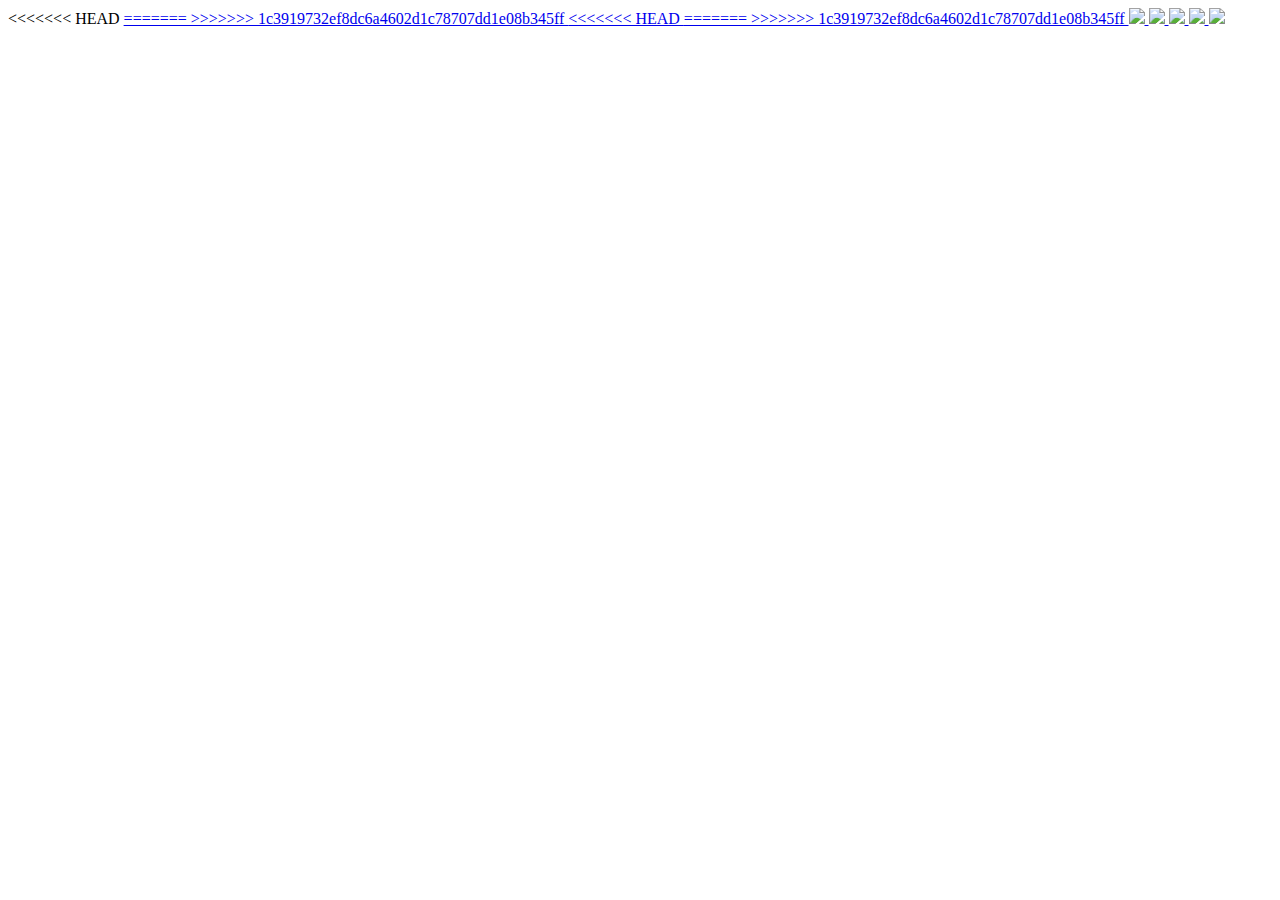
==== index.html @ 24df25d7 "Merge branch 'main' of https://github.com/darquesseval/IDA_God" ====
<!doctype html>
<html>
  <head>
    <link rel="stylesheet" type="text/css" href="https://beamish-scone-b8a64e.netlify.app/style.css">
    <link rel="shortcut icon" href="#">
<<<<<<< HEAD
    <a href="https://beamish-scone-b8a64e.netlify.app">
=======
>>>>>>> 1c3919732ef8dc6a4602d1c78707dd1e08b345ff
    <script src="Libraries/p5/p5.js"></script>
    <script src="sketch.js"></script>
    <title>Polypolis</title>
  </head>
  <body>
<<<<<<< HEAD
    <a href="https://beamish-scone-b8a64e.netlify.app/Images">
=======
>>>>>>> 1c3919732ef8dc6a4602d1c78707dd1e08b345ff
      <img src="Intro1.png" id="intro1" class="hidden">
    <img src="Intro2.png" id="intro2" class="hidden">
    <img src="Intro3.png" id="intro3" class="hidden">
    <img src="Intro4.png" id="intro4" class="hidden">
    <img src="Intro5.png" id="intro5" class="hidden">
    
    
    <link rel="preconnect" href="https://fonts.googleapis.com">
    <link rel="preconnect" href="https://fonts.gstatic.com" crossorigin>
    <link href="https://fonts.googleapis.com/css2?family=Lexend+Zetta:wght@400;700&display=swap" rel="stylesheet"> 
  </body>
</html>
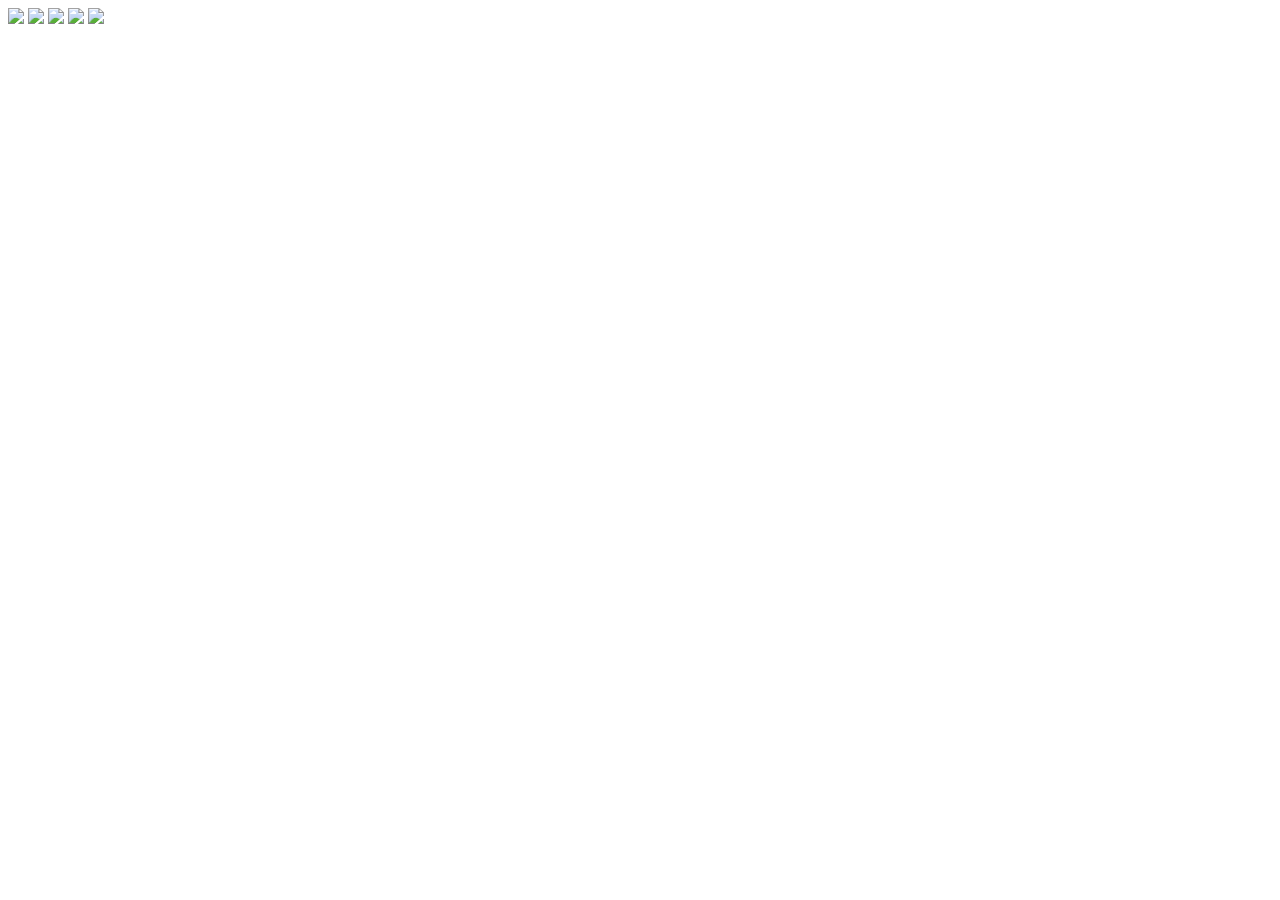
==== commit f502eafb: "merge" ====
--- a/index.html
+++ b/index.html
@@ -3,19 +3,11 @@
   <head>
     <link rel="stylesheet" type="text/css" href="https://beamish-scone-b8a64e.netlify.app/style.css">
     <link rel="shortcut icon" href="#">
-<<<<<<< HEAD
-    <a href="https://beamish-scone-b8a64e.netlify.app">
-=======
->>>>>>> 1c3919732ef8dc6a4602d1c78707dd1e08b345ff
     <script src="Libraries/p5/p5.js"></script>
     <script src="sketch.js"></script>
     <title>Polypolis</title>
   </head>
   <body>
-<<<<<<< HEAD
-    <a href="https://beamish-scone-b8a64e.netlify.app/Images">
-=======
->>>>>>> 1c3919732ef8dc6a4602d1c78707dd1e08b345ff
       <img src="Intro1.png" id="intro1" class="hidden">
     <img src="Intro2.png" id="intro2" class="hidden">
     <img src="Intro3.png" id="intro3" class="hidden">
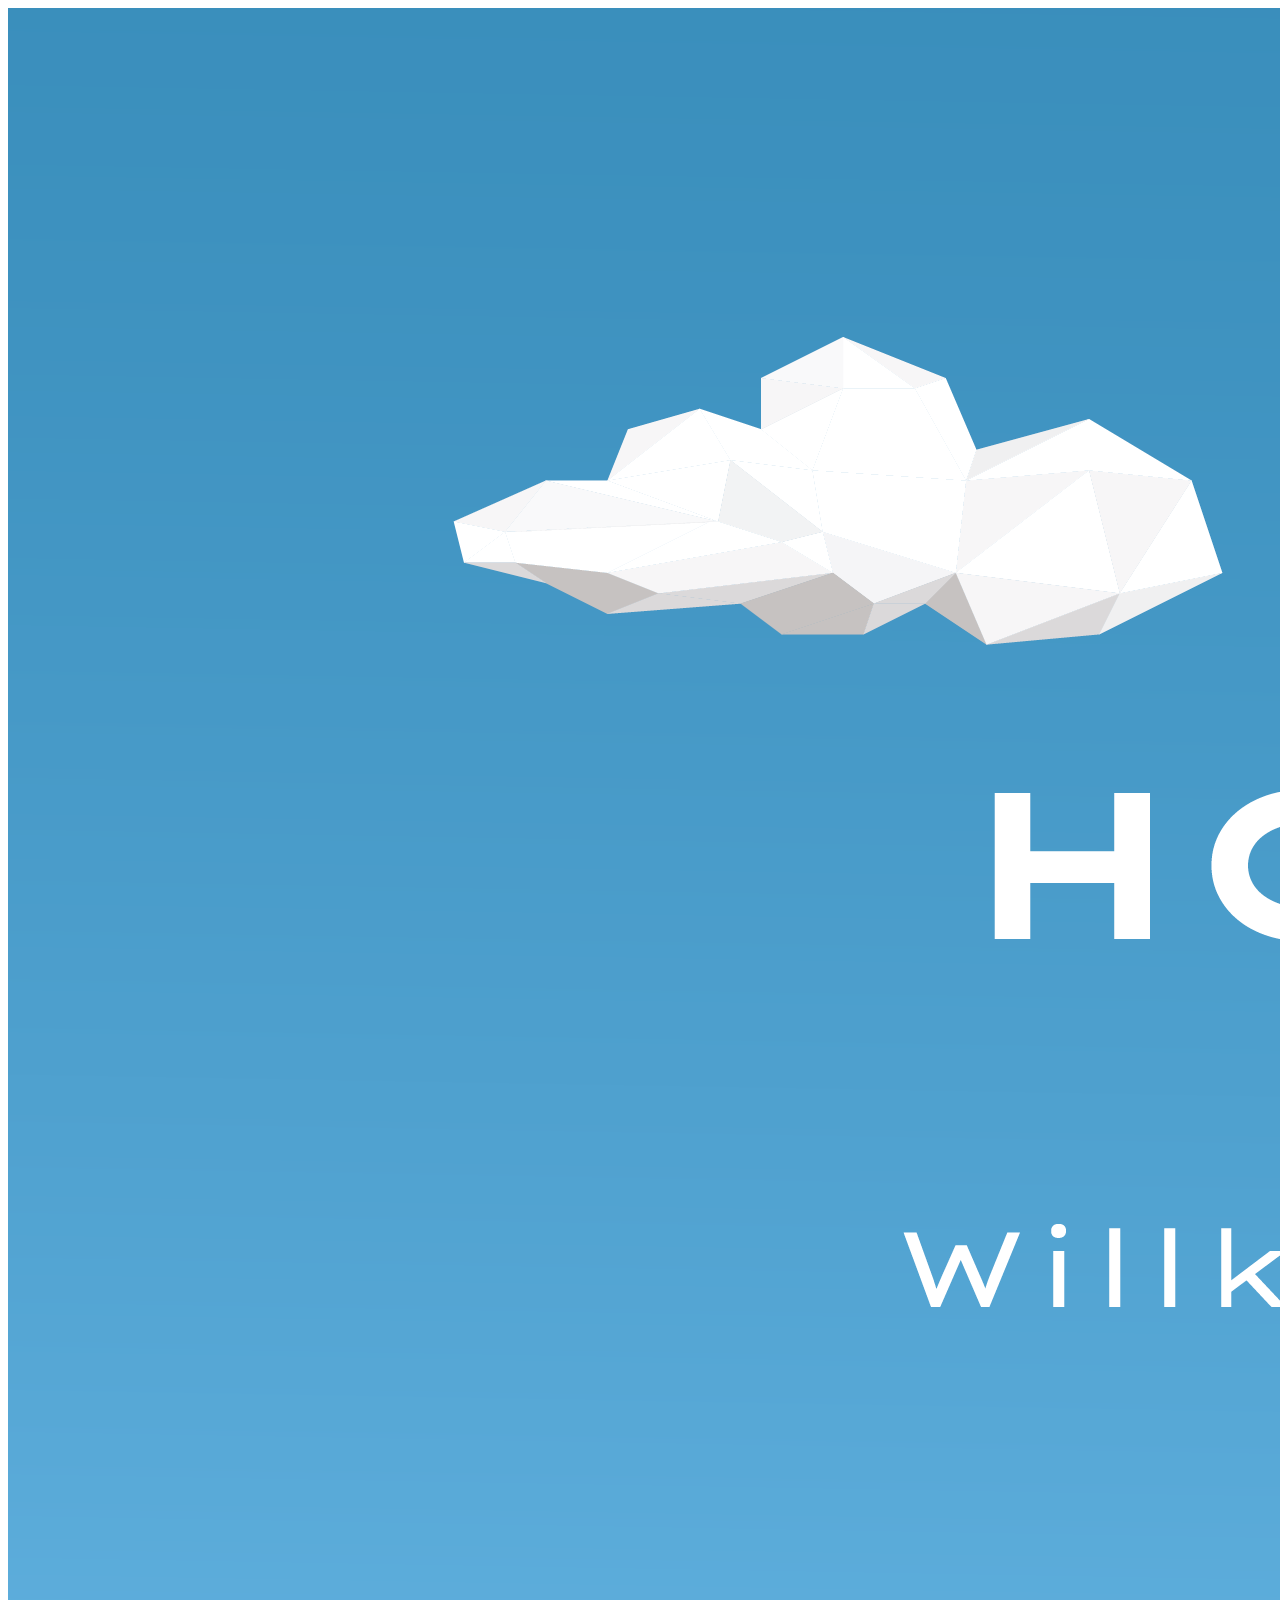
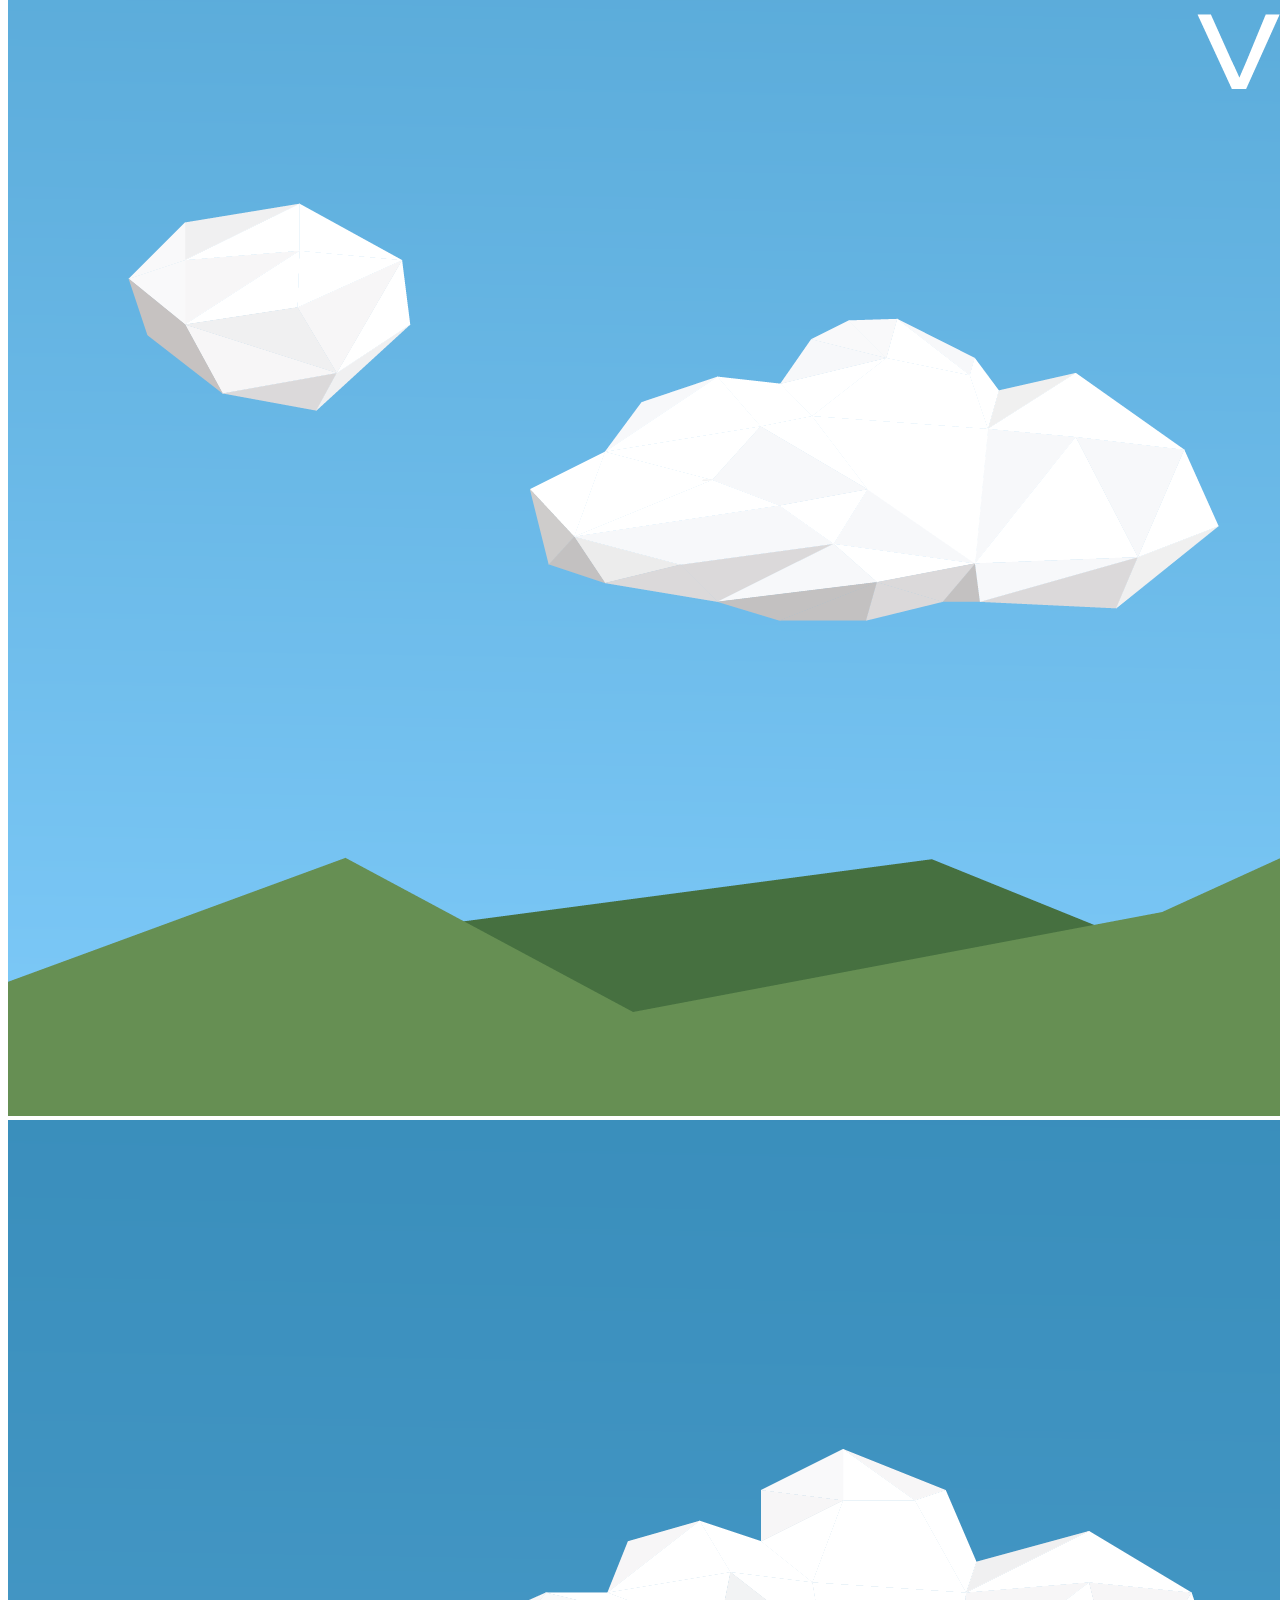
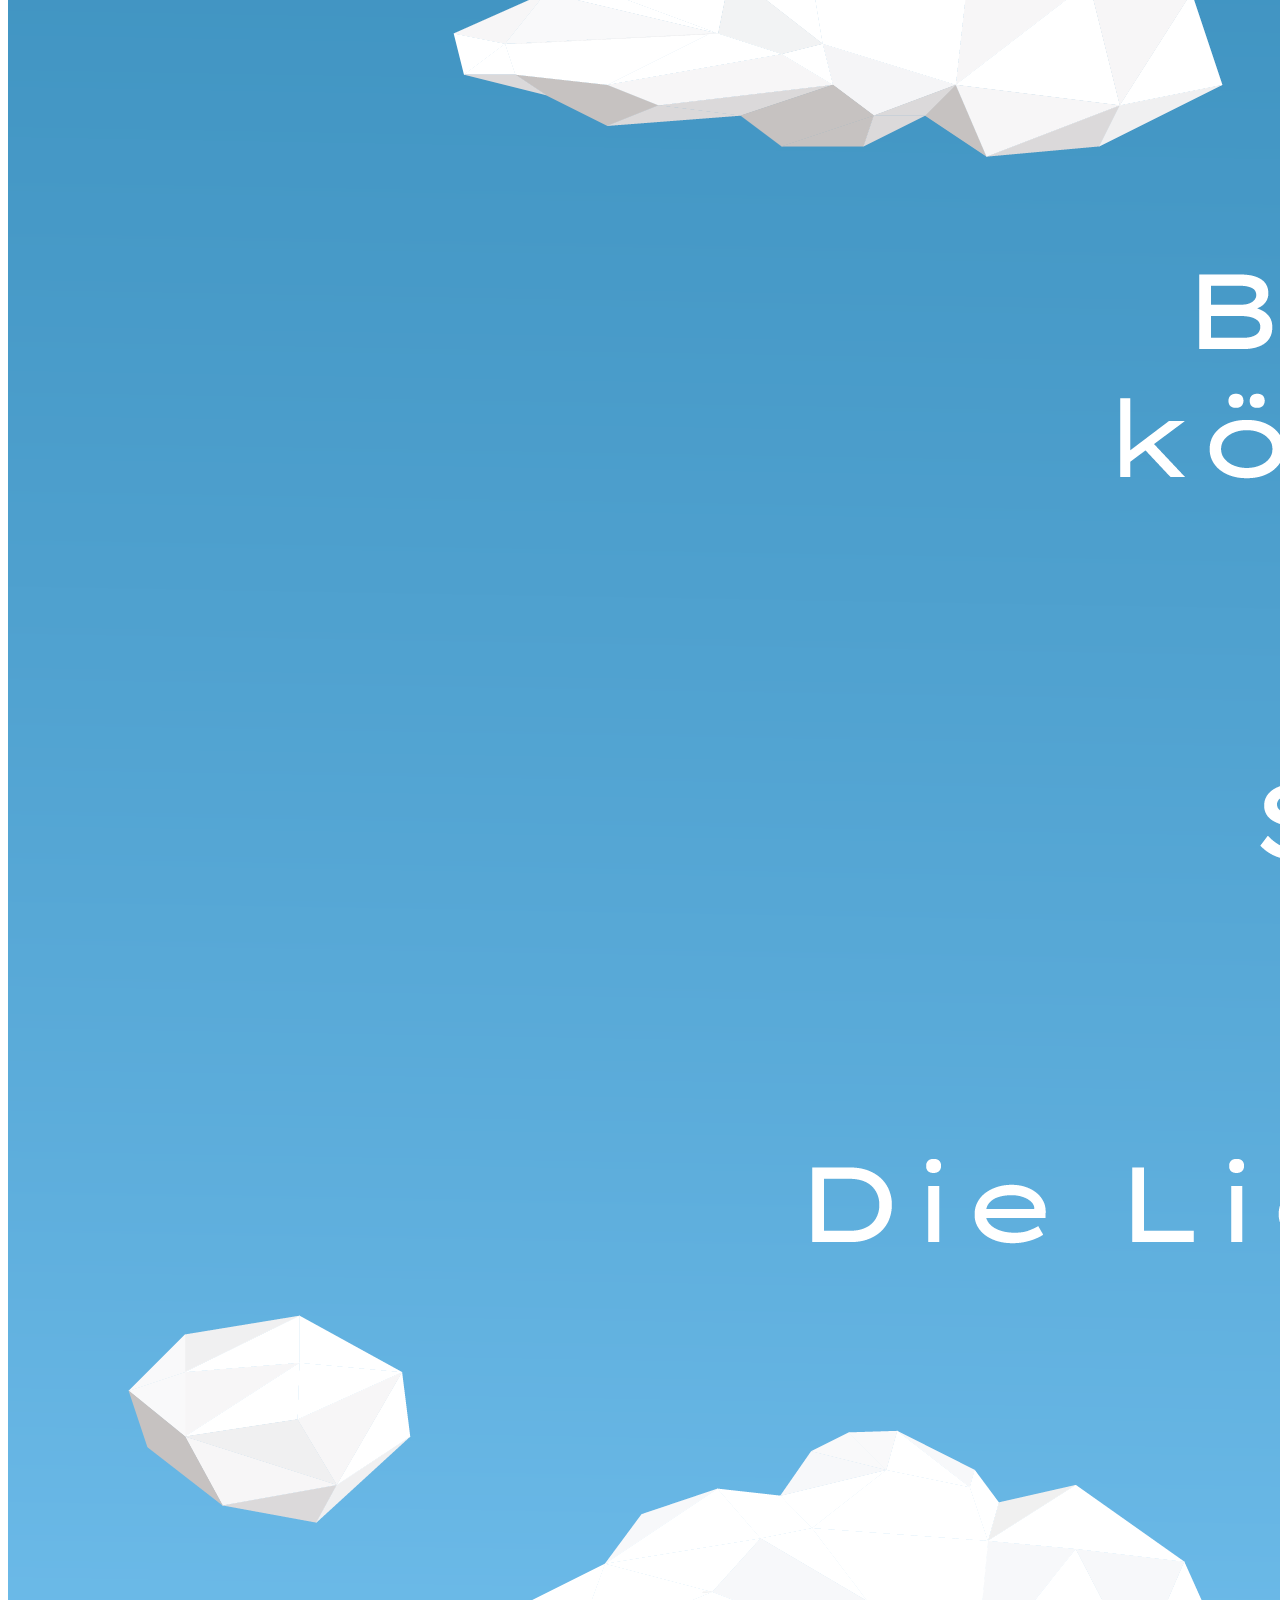
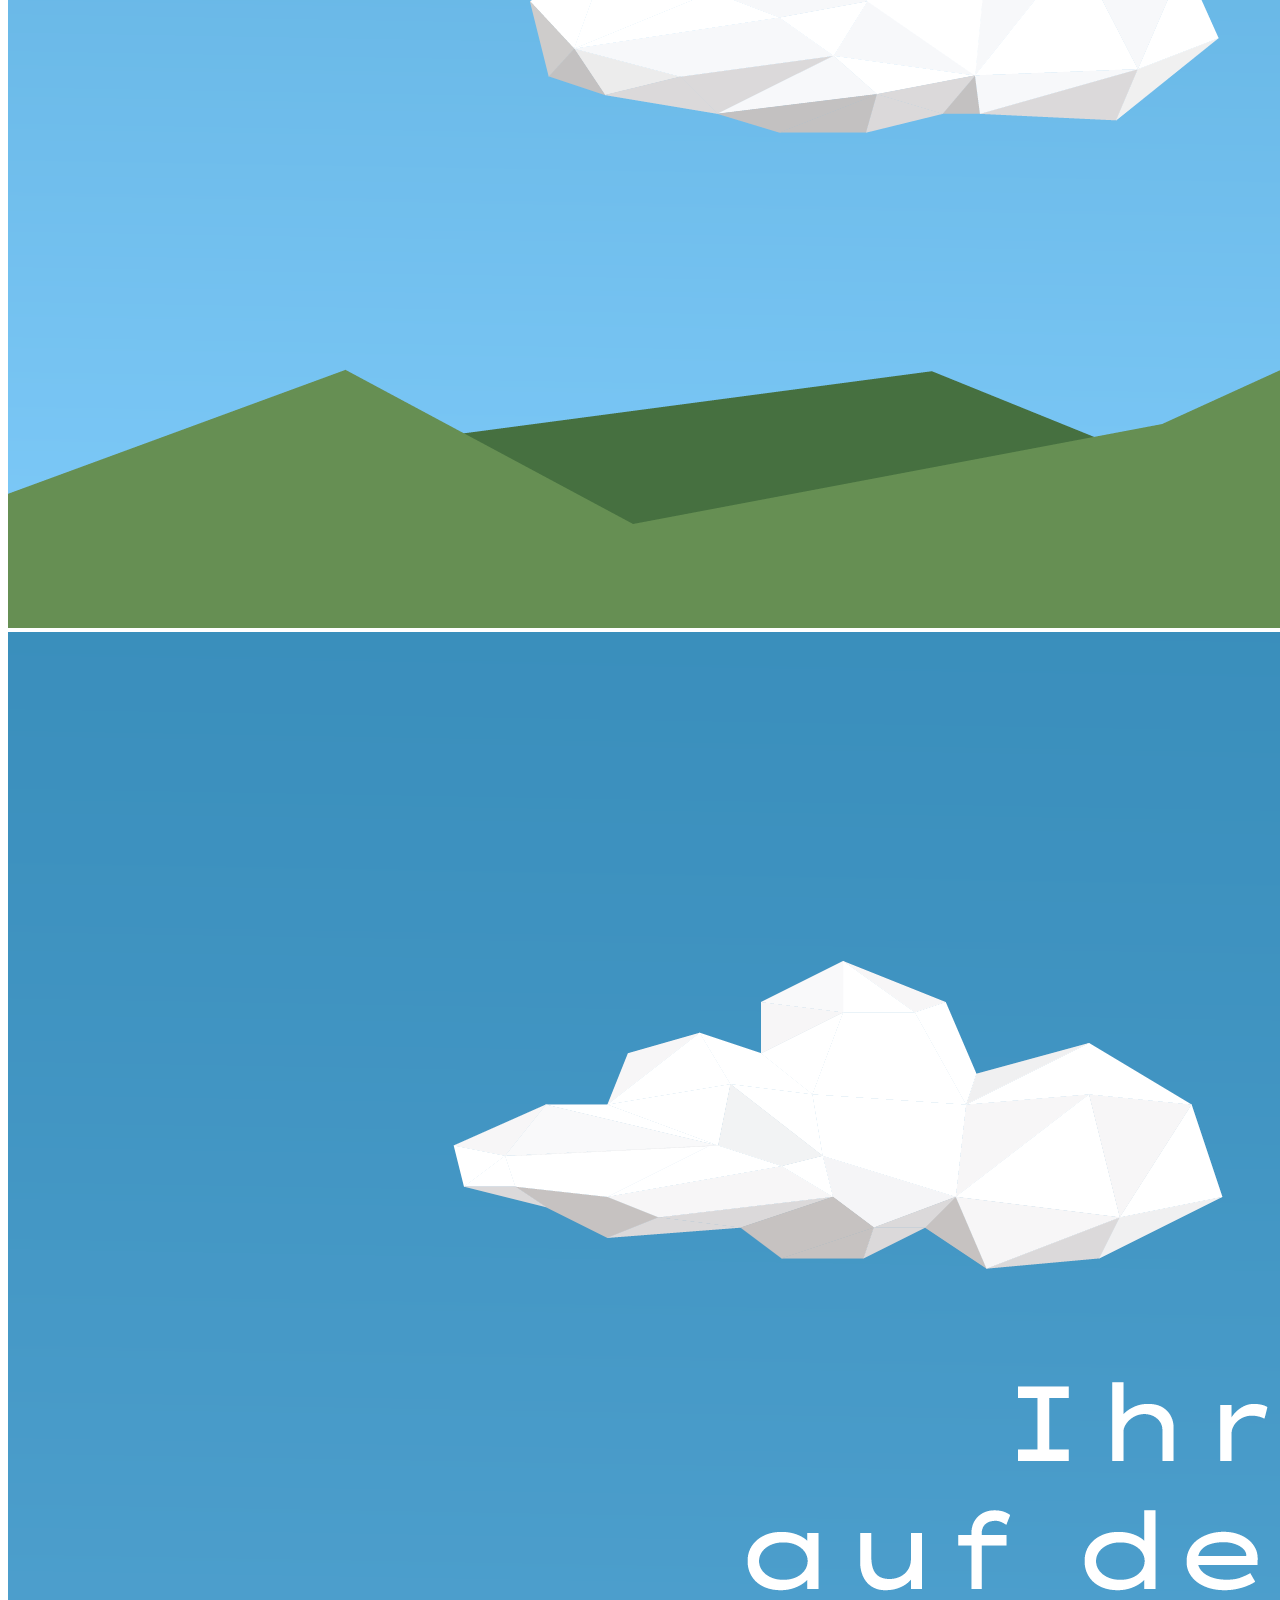
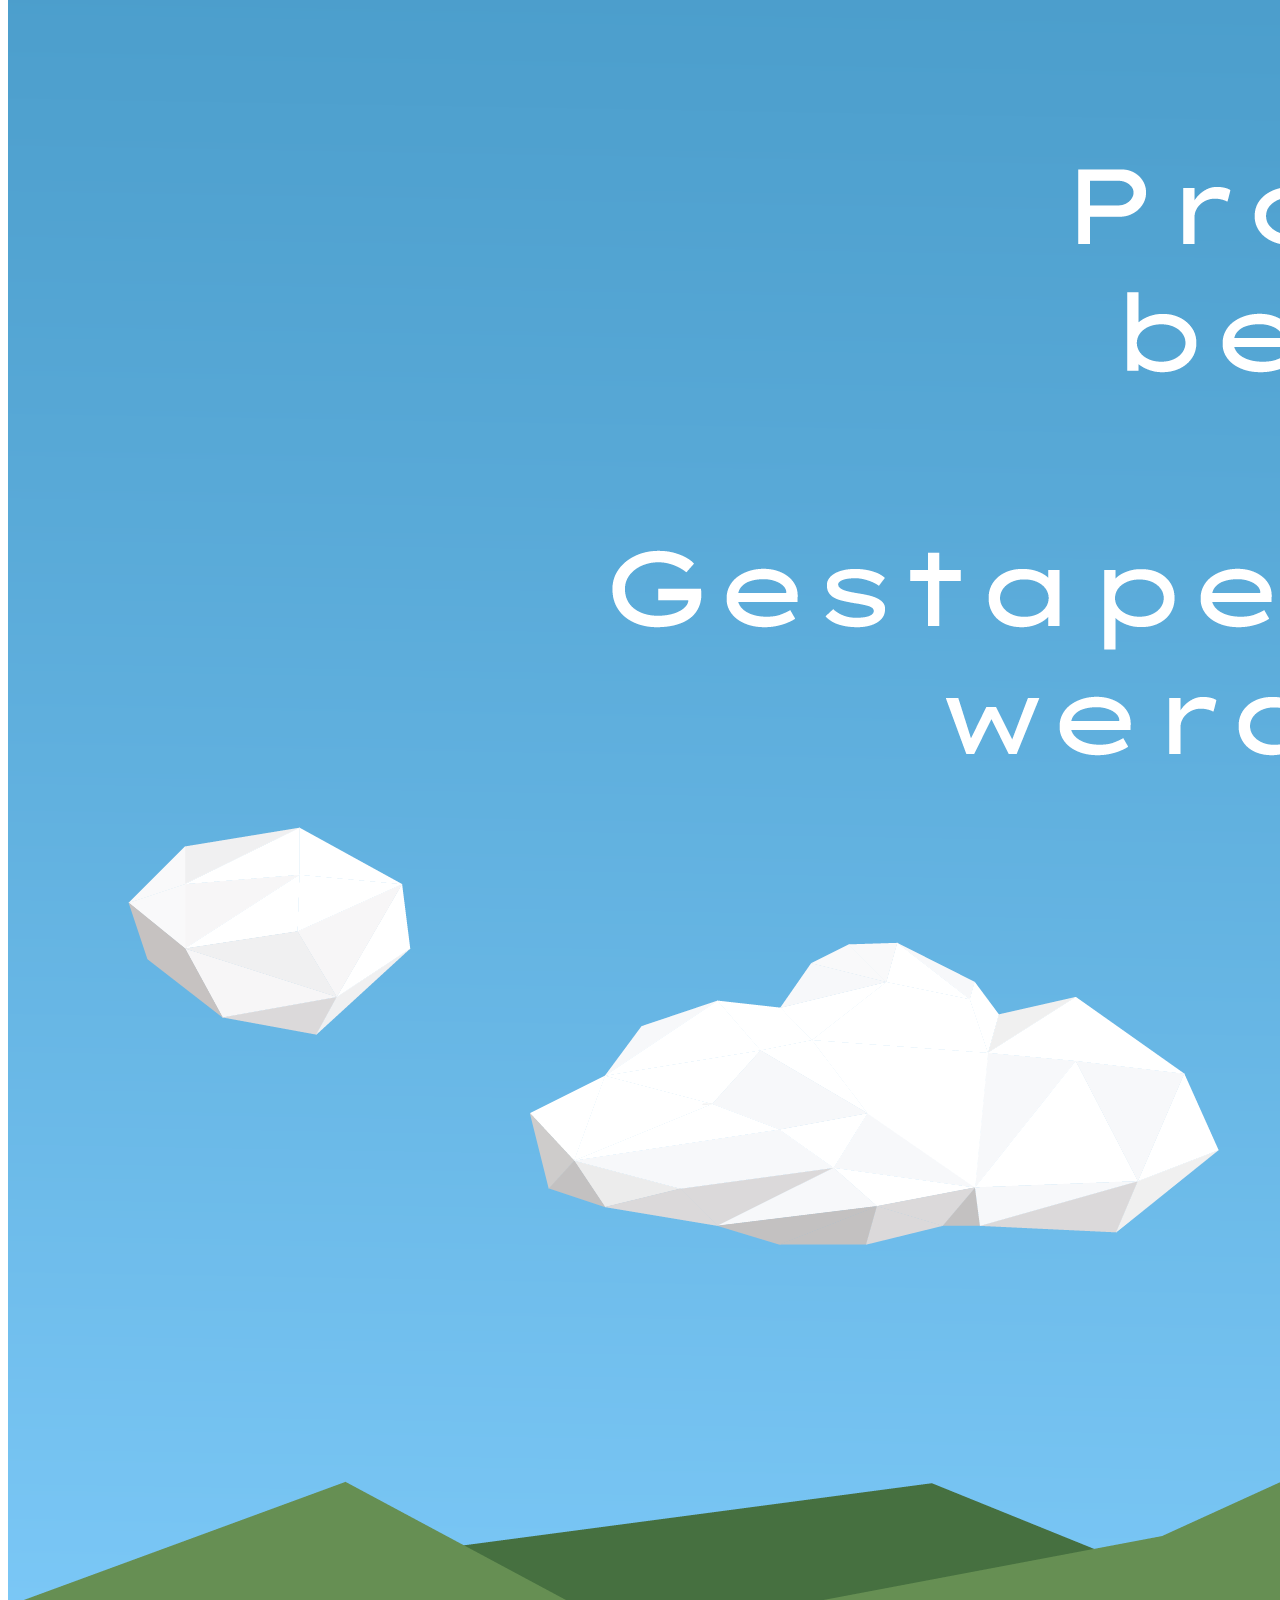
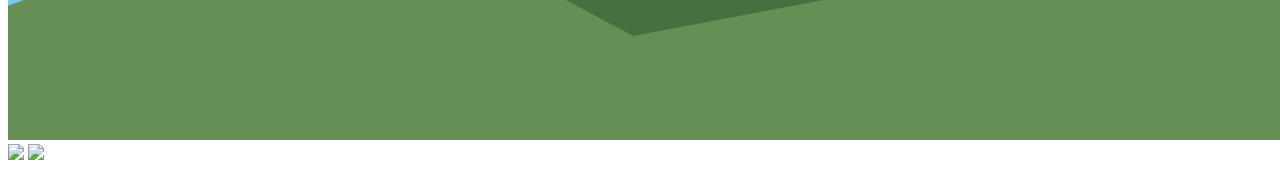
==== commit db537aa7: "images path update" ====
--- a/index.html
+++ b/index.html
@@ -8,11 +8,11 @@
     <title>Polypolis</title>
   </head>
   <body>
-      <img src="Intro1.png" id="intro1" class="hidden">
-    <img src="Intro2.png" id="intro2" class="hidden">
-    <img src="Intro3.png" id="intro3" class="hidden">
-    <img src="Intro4.png" id="intro4" class="hidden">
-    <img src="Intro5.png" id="intro5" class="hidden">
+      <img src="Images/Intro1.png" id="intro1" class="hidden">
+    <img src="Images/Intro2.png" id="intro2" class="hidden">
+    <img src="Images/Intro3.png" id="intro3" class="hidden">
+    <img src="Images/Intro4.png" id="intro4" class="hidden">
+    <img src="Images/Intro5.png" id="intro5" class="hidden">
     
     
     <link rel="preconnect" href="https://fonts.googleapis.com">
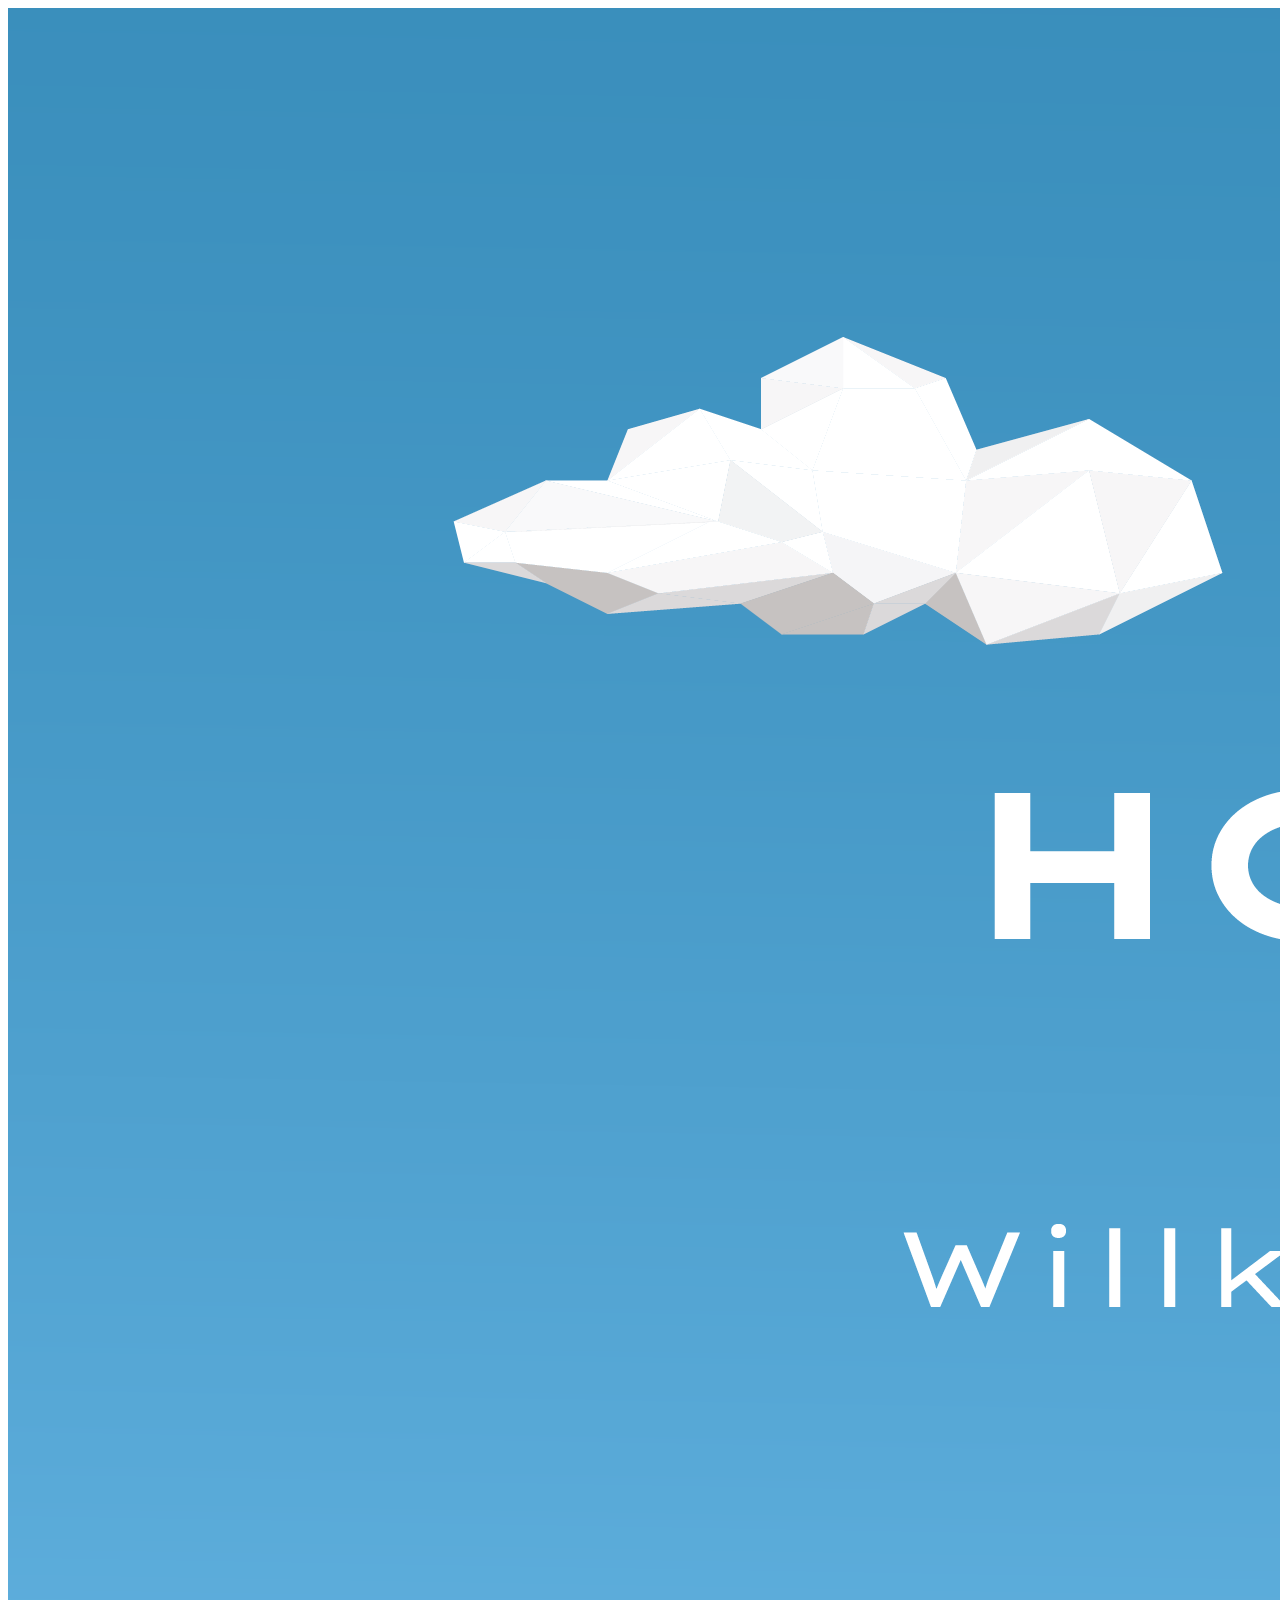
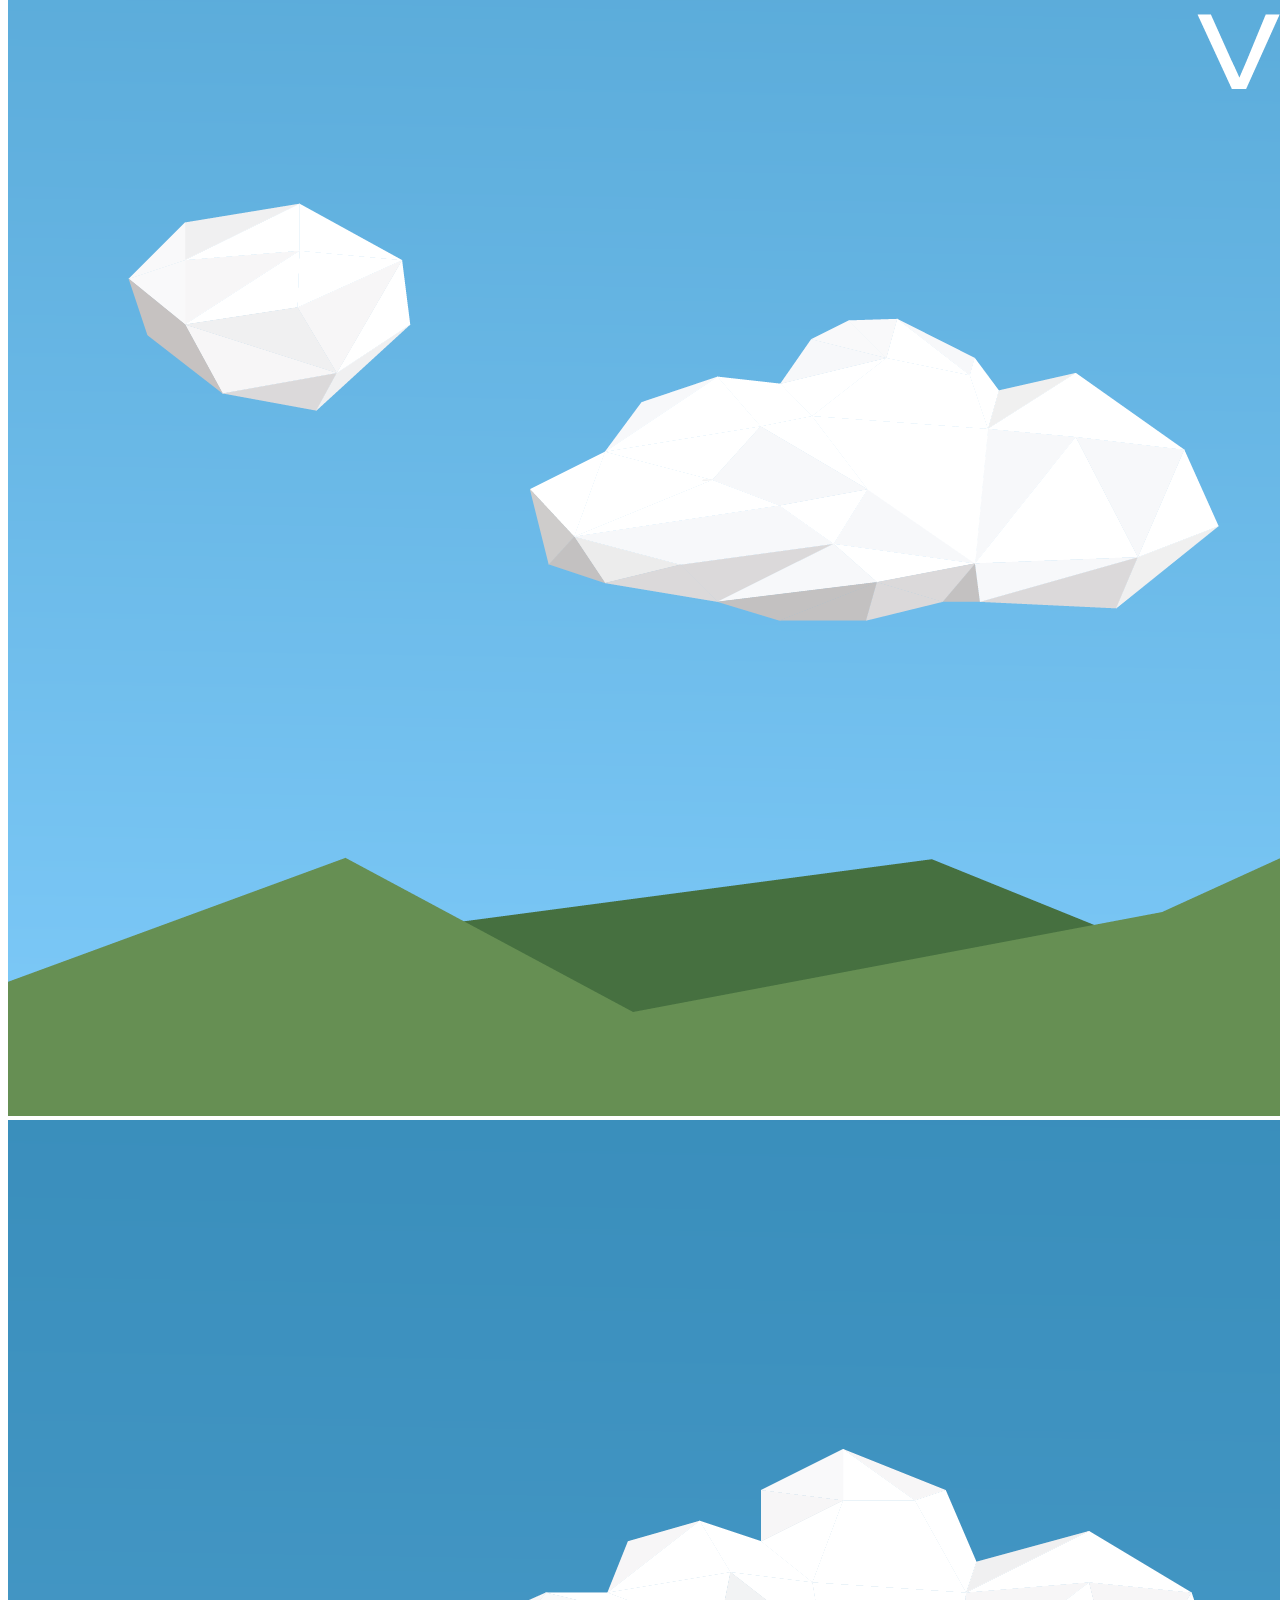
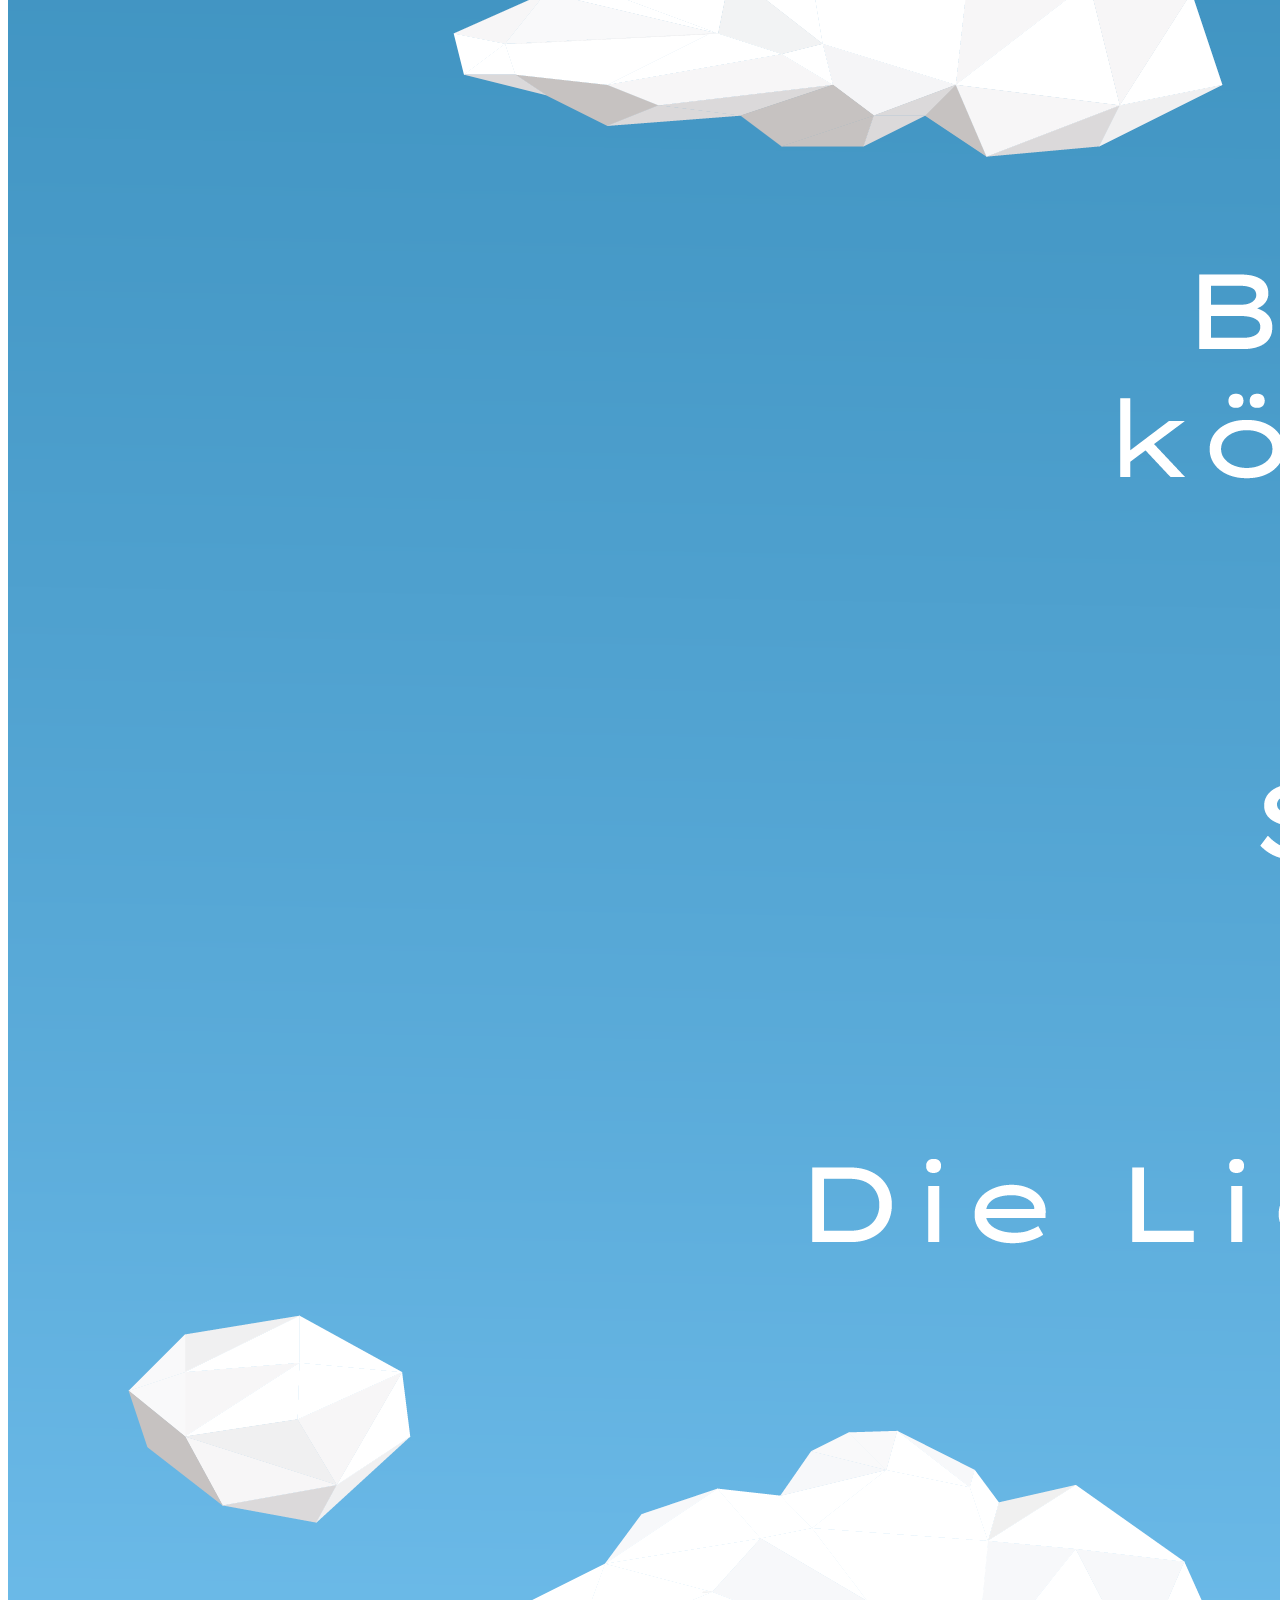
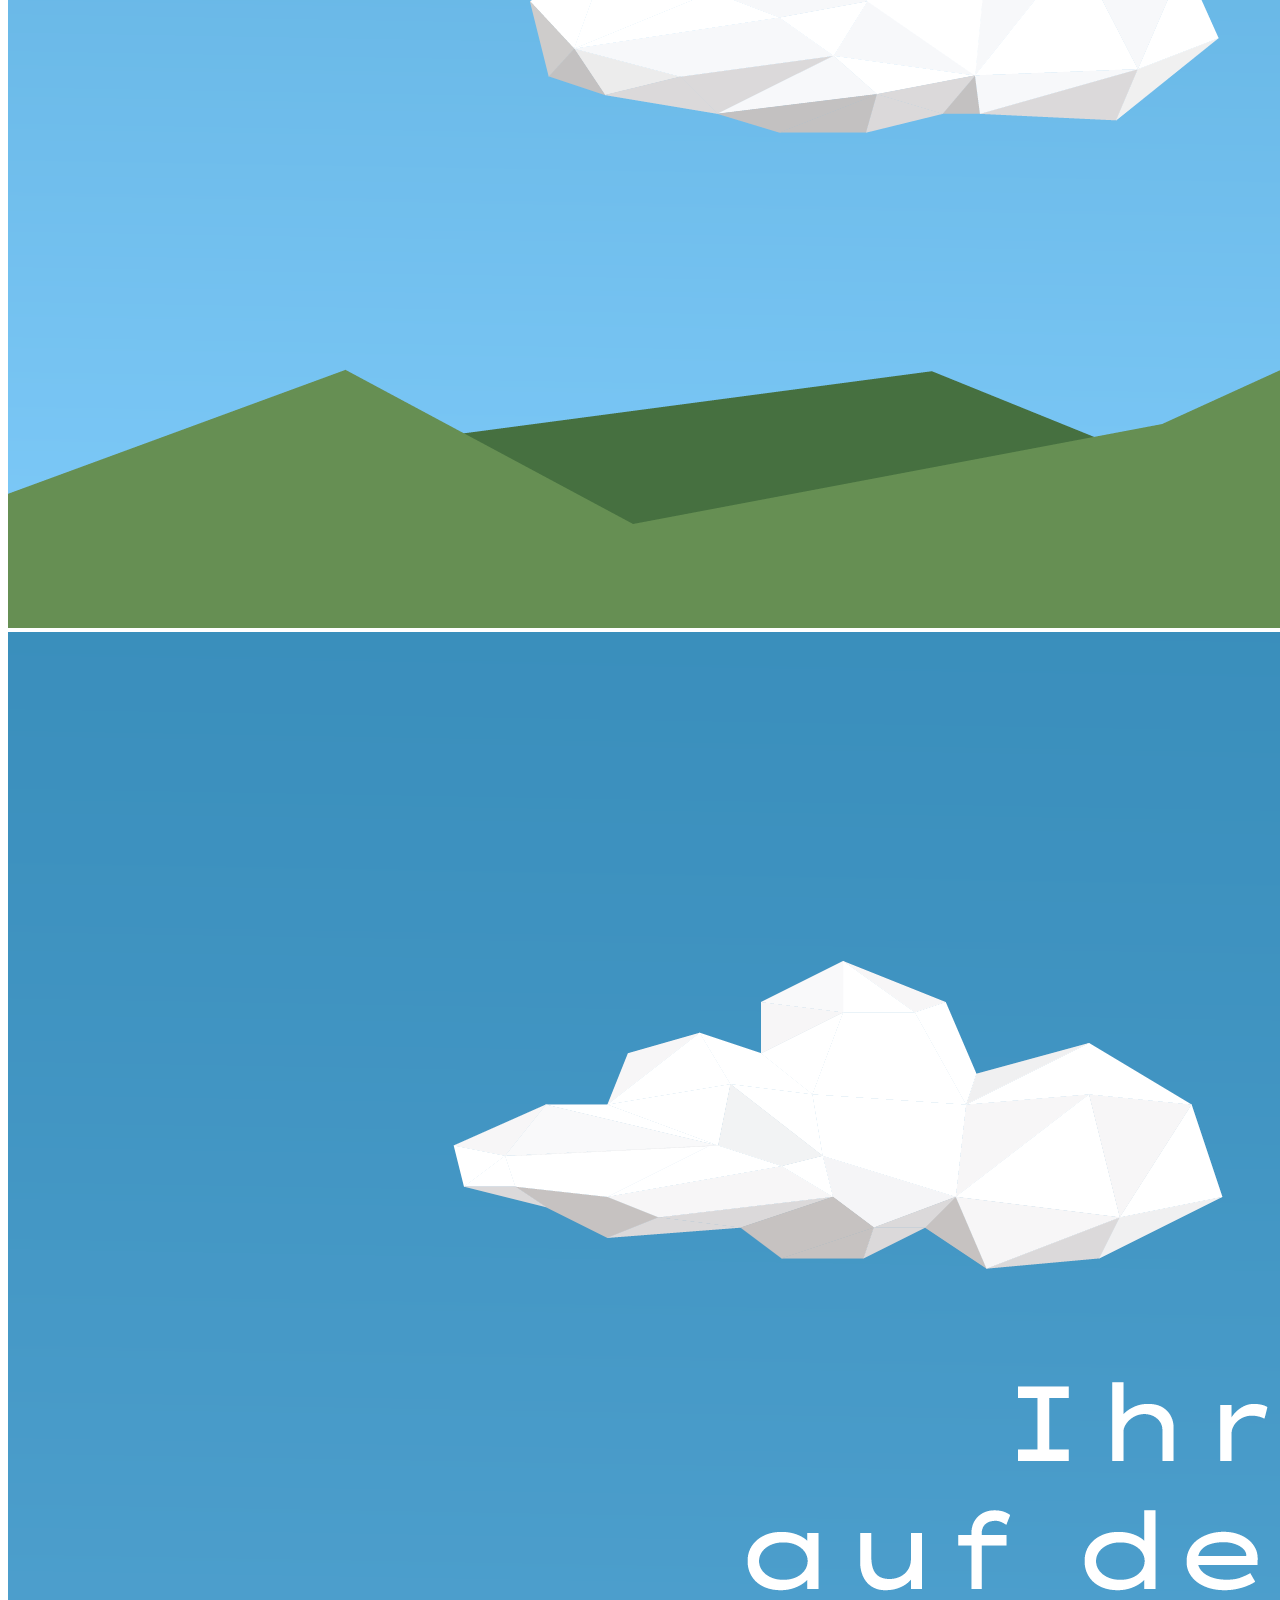
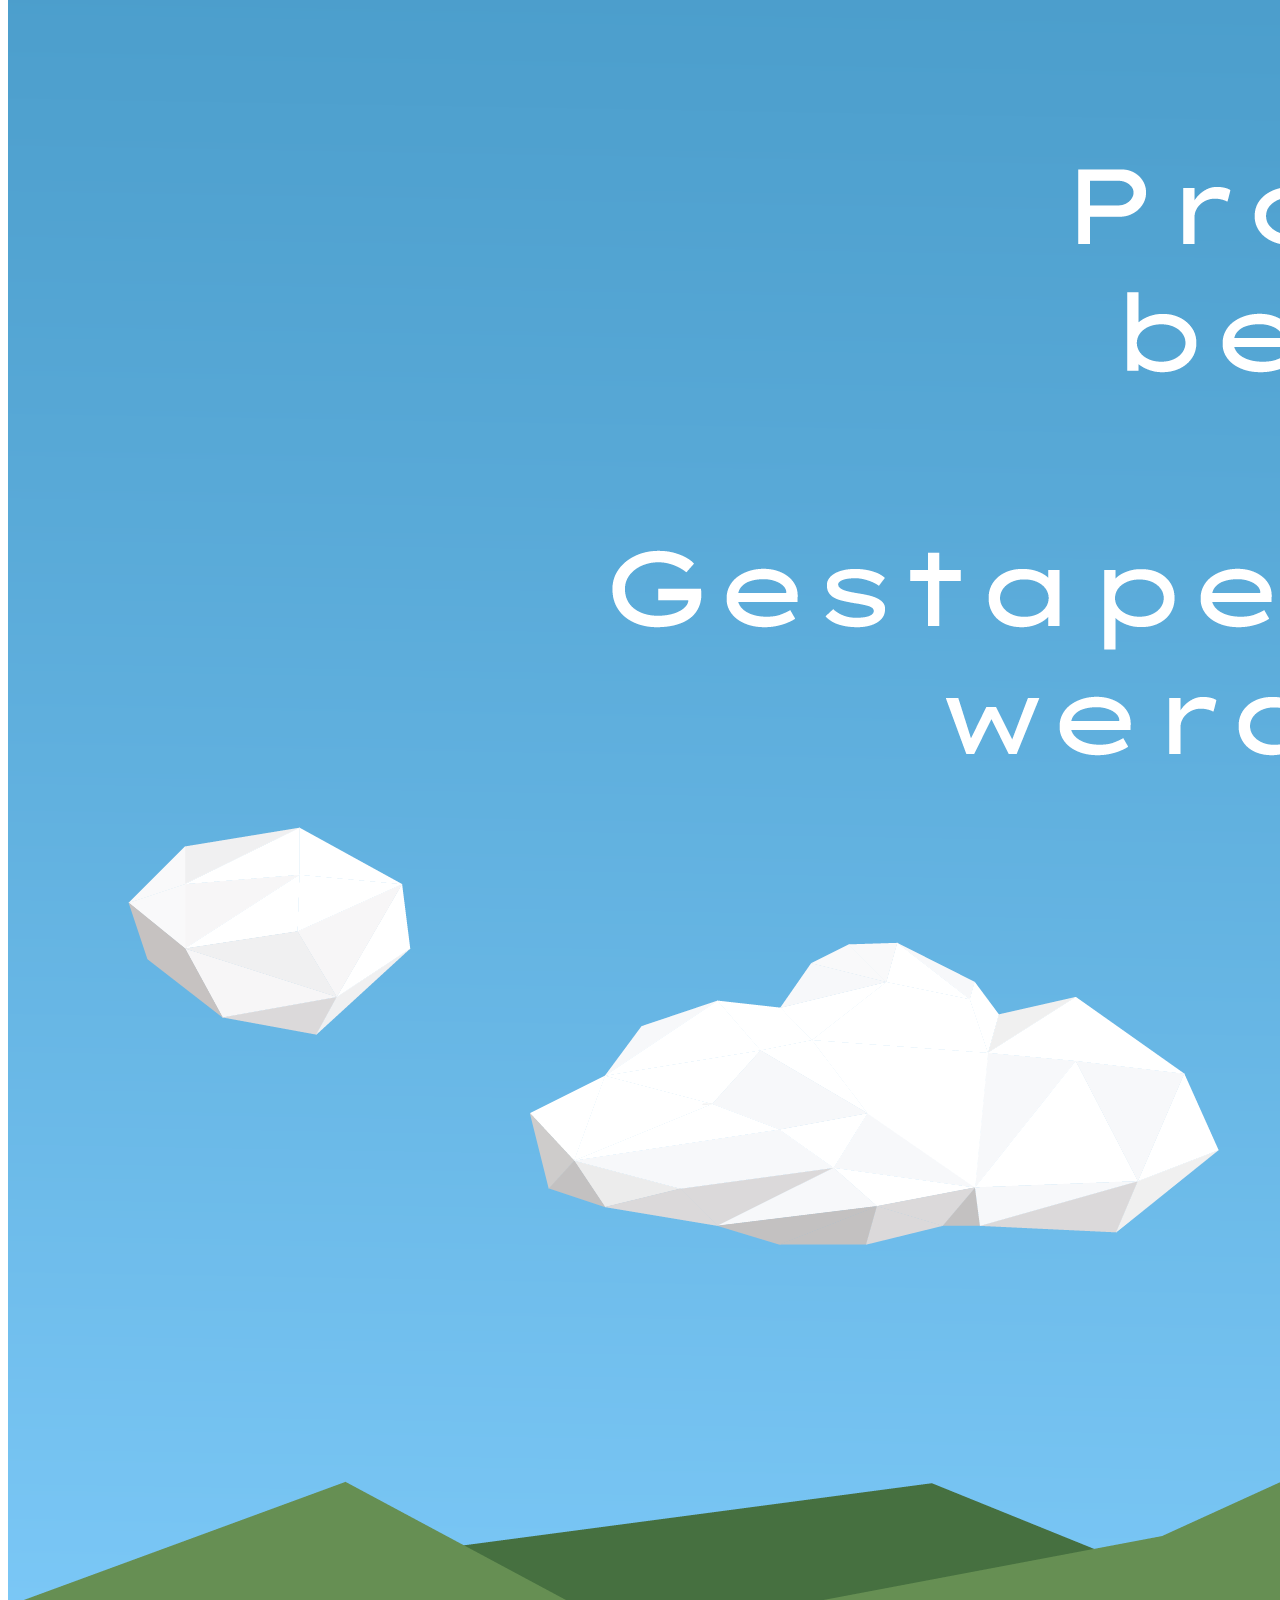
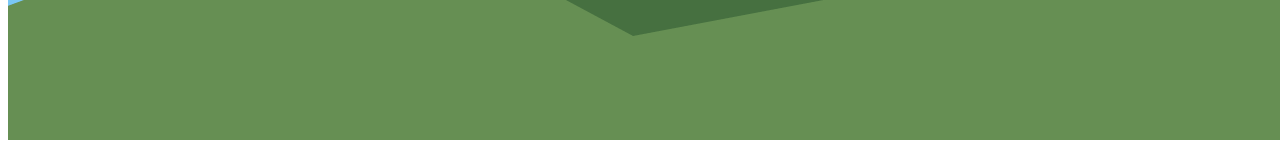
==== commit 4abef510: "images load" ====
--- a/index.html
+++ b/index.html
@@ -11,8 +11,7 @@
       <img src="Images/Intro1.png" id="intro1" class="hidden">
     <img src="Images/Intro2.png" id="intro2" class="hidden">
     <img src="Images/Intro3.png" id="intro3" class="hidden">
-    <img src="Images/Intro4.png" id="intro4" class="hidden">
-    <img src="Images/Intro5.png" id="intro5" class="hidden">
+
     
     
     <link rel="preconnect" href="https://fonts.googleapis.com">
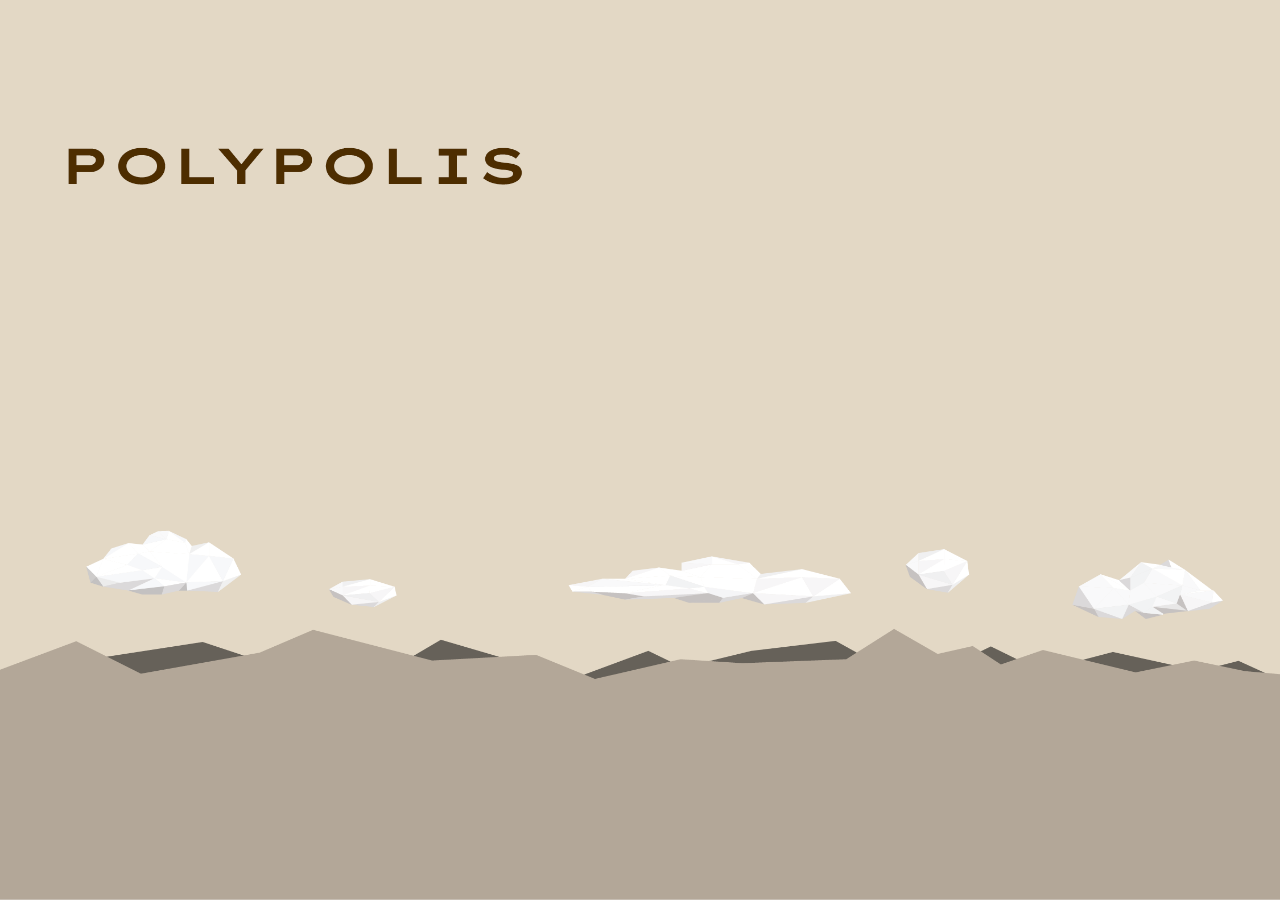
==== commit cefd8091: "bilder in html & css defined" ====
--- a/index.html
+++ b/index.html
@@ -1,18 +1,17 @@
 <!doctype html>
 <html>
   <head>
-    <link rel="stylesheet" type="text/css" href="https://beamish-scone-b8a64e.netlify.app/style.css">
+    <link rel="stylesheet" type="text/css" href="style.css">
     <link rel="shortcut icon" href="#">
     <script src="Libraries/p5/p5.js"></script>
     <script src="sketch.js"></script>
     <title>Polypolis</title>
   </head>
   <body>
-      <img src="Images/Intro1.png" id="intro1" class="hidden">
-    <img src="Images/Intro2.png" id="intro2" class="hidden">
-    <img src="Images/Intro3.png" id="intro3" class="hidden">
+    <img src="Images/startSlide.png" id="start">
+    <img src="Images/rebuildSlide.png" id="rebuild" class="hidden">
+    <img src="Images/rulesSlide.png" id="rules" class="hidden">
 
-    
     
     <link rel="preconnect" href="https://fonts.googleapis.com">
     <link rel="preconnect" href="https://fonts.gstatic.com" crossorigin>
--- a/style.css
+++ b/style.css
@@ -0,0 +1,23 @@
+  html{
+      padding: 0;
+      margin: 0;
+  }
+
+  body{
+    padding: 0;
+    margin: 0;
+}
+
+img {
+  position: absolute;
+  width: 100%;
+  height: 100%;
+  padding: 0;
+  margin: 0;
+  opacity: 1;
+}
+
+
+.hidden{
+  opacity: 0;
+}